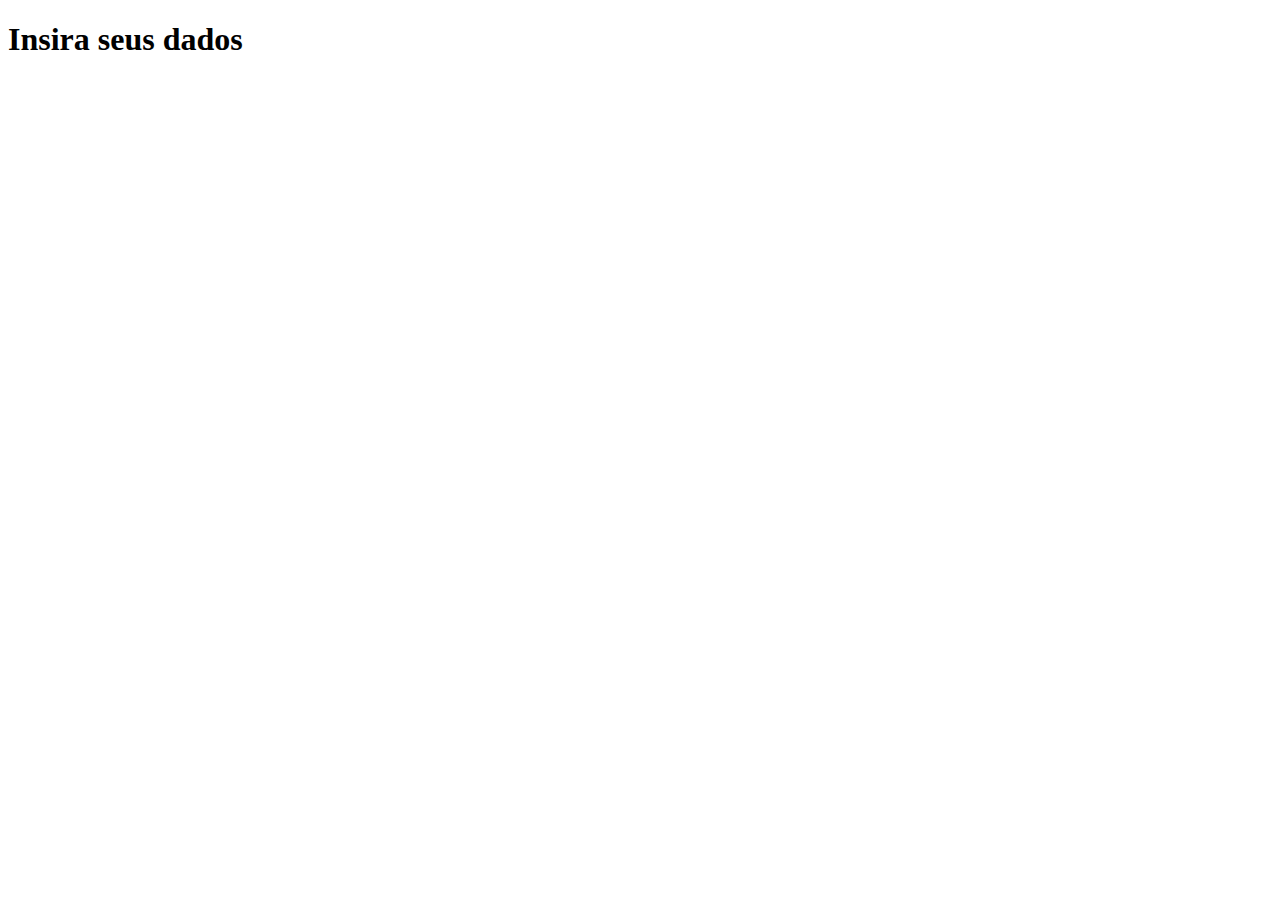
==== compras.html @ 3fdf93e4 "Add files via upload" ====
<!DOCTYPE html>
<html lang="en">
<head>
    <meta charset="UTF-8">
    <meta name="viewport" content="width=device-width, initial-scale=1.0">
    <title>Insira seus Dados</title>
</head>
<body>
    <header>
        <h1>Insira seus dados</h1>
    </header>
    <section>
        
    </section>
</body>
</html>
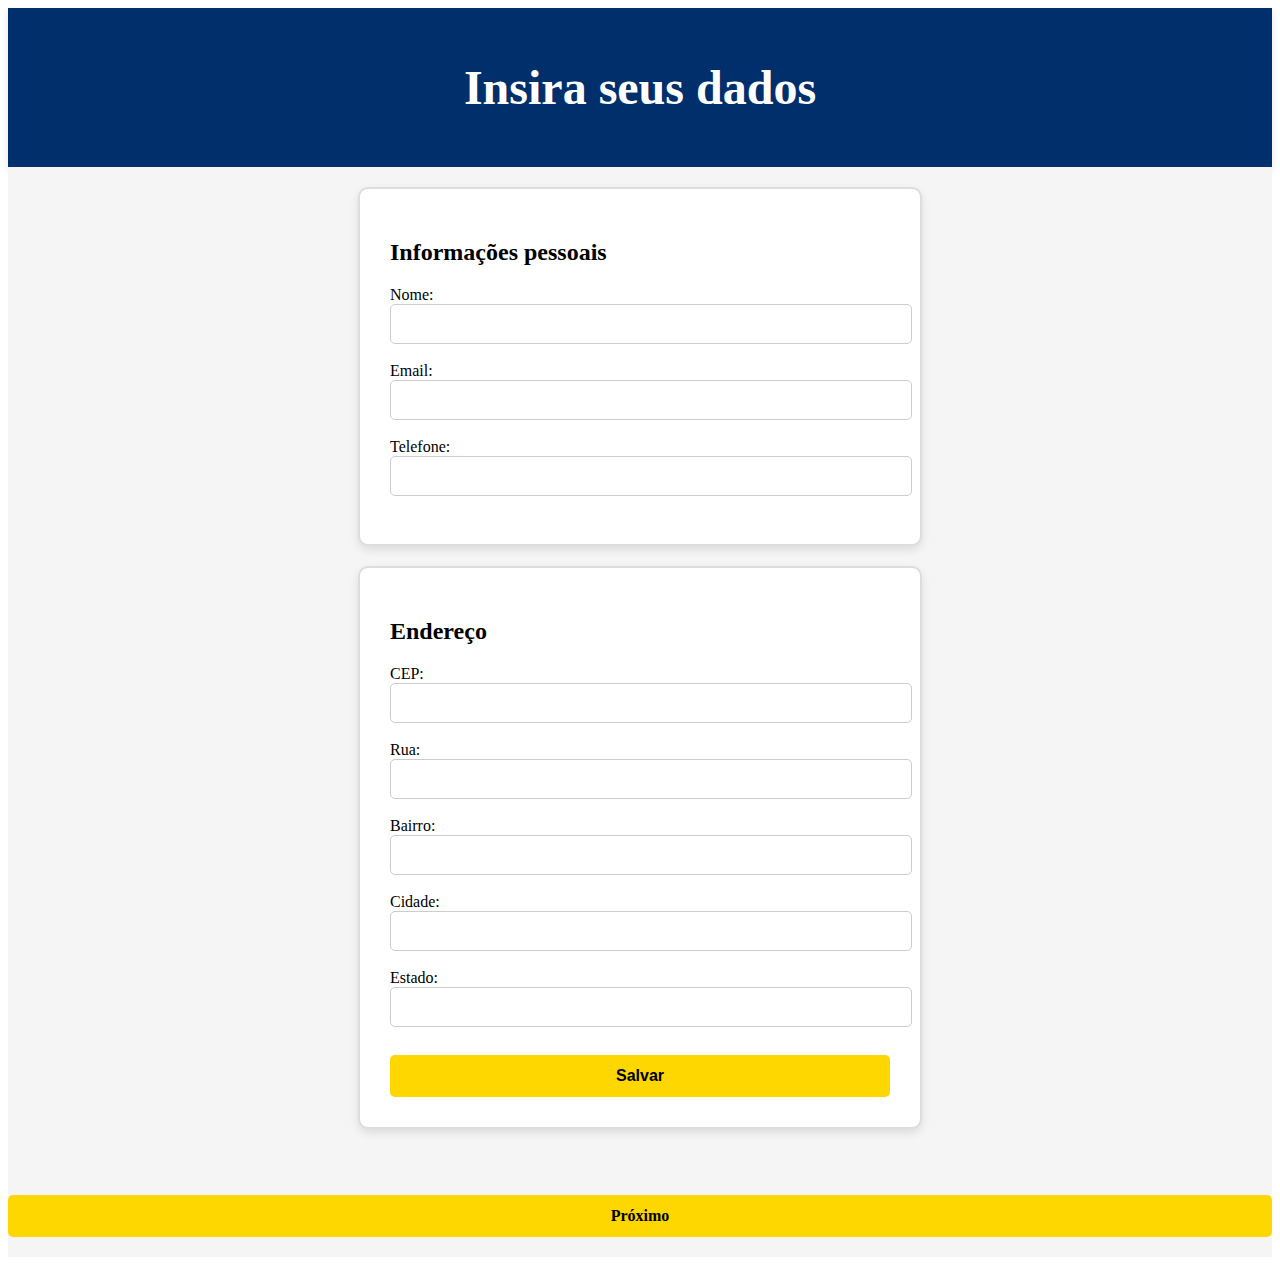
==== commit fa7bb5df: "Add files via upload" ====
--- a/compras.html
+++ b/compras.html
@@ -3,14 +3,52 @@
 <head>
     <meta charset="UTF-8">
     <meta name="viewport" content="width=device-width, initial-scale=1.0">
+    <link rel="stylesheet" href="estilocompras.css">
     <title>Insira seus Dados</title>
 </head>
 <body>
+
     <header>
         <h1>Insira seus dados</h1>
     </header>
-    <section>
-        
-    </section>
+
+    <main>
+        <form>
+            <div class="container"> 
+                <h2>Informações pessoais</h2>
+                <label for="nome">Nome:</label>
+                <input type="text" id="nome" name="nome" required> <br><br>
+
+                <label for="email">Email:</label>
+                <input type="email" id="email" name="email" required> <br><br>
+
+                <label for="telefone">Telefone:</label>
+                <input pattern="[0-9]{11}" type="text" id="telefone" name="telefone" required> <br><br>
+            </div>
+
+            <div class="container">
+                <h2>Endereço</h2>
+                <label for="cep">CEP:</label>
+                <input pattern="[0-9]{8}" type="text" id="cep" name="cep" required><br><br>
+
+                <label for="rua">Rua:</label>
+                <input type="text" id="rua" name="rua" required><br><br>
+
+                <label for="bairro">Bairro:</label>
+                <input type="text" id="bairro" name="bairro" required><br><br>
+
+                <label for="cidade">Cidade:</label>
+                <input type="text" id="cidade" name="cidade" required><br><br>
+
+                <label for="estado">Estado:</label>
+                <input type="text" id="estado" name="estado" required> <br><br>
+
+                <input type="submit" value="Salvar" class="botao">
+            </div>
+
+            <br><br>
+            <a href="dadosbancarios.html" class="botao">Próximo</a>
+        </form>
+    </main>
 </body>
-</html>+</html>
--- a/estilocompras.css
+++ b/estilocompras.css
@@ -0,0 +1,76 @@
+
+header {
+    background-color: #002f6c;
+    color: white;
+    padding: 20px 0;
+    text-align: center;
+    box-shadow: 0 4px 8px rgba(0, 0, 0, 0.1);
+    font-size: 1.5rem;
+}
+
+main {
+    background-color: whitesmoke;
+    display: flex;
+    flex-direction: column;
+    align-items: center;
+    padding: 20px;
+}
+
+
+.container {
+    max-width: 500px;
+    width: 90%;
+    border-radius: 10px;
+    border: 2px solid #ddd;
+    padding: 30px;
+    margin-bottom: 20px;
+    background-color: white;
+    box-shadow: 0px 4px 10px rgba(0, 0, 0, 0.1);
+}
+
+form {
+    display: flex;
+    flex-direction: column;
+    align-items: center;
+    width: 100%;
+}
+
+
+input {
+    width: 100%;
+    padding: 10px;
+    border: 1px solid #ccc;
+    border-radius: 5px;
+    font-size: 1rem;
+    outline: none;
+    transition: 0.3s;
+}
+
+input:focus {
+    border-color: #002f6c;
+    box-shadow: 0 0 5px rgba(0, 47, 108, 0.5);
+}
+
+.botao {
+    display: inline-block;
+    background: gold;
+    color: black;
+    padding: 12px 20px;
+    border-radius: 5px;
+    font-size: 1rem;
+    text-decoration: none;
+    font-weight: bold;
+    text-align: center;
+    transition: background 0.3s, transform 0.2s;
+    width: 100%;
+    text-align: center;
+    margin-top: 10px;
+    cursor: pointer;
+    border: none;
+}
+
+.botao:hover {
+    background: darkgoldenrod;
+    transform: scale(1.05);
+}
+
